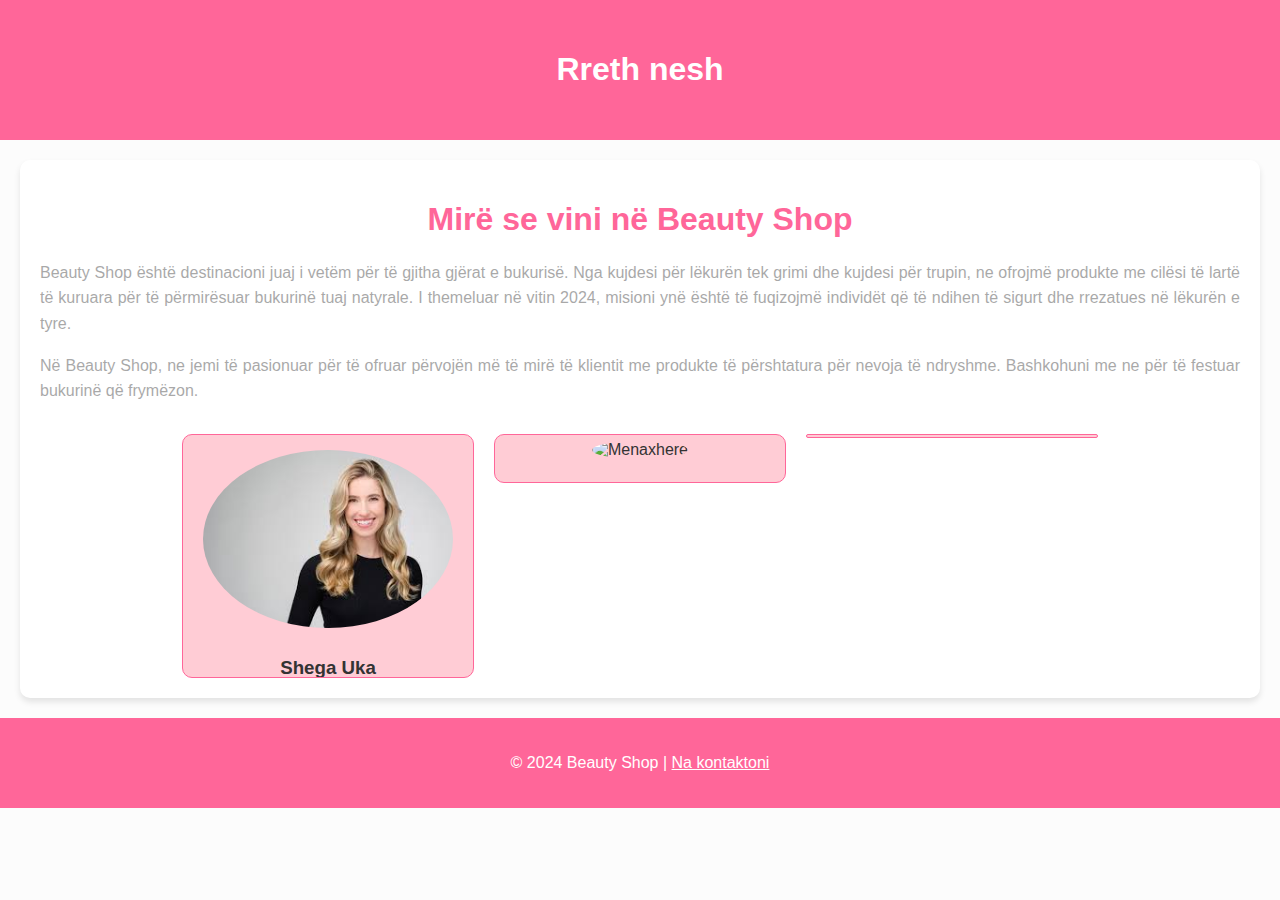
==== about-us.html @ e06b526c "about-us" ====
<!DOCTYPE html>
<html lang="en">
<head>
  <meta charset="UTF-8">
  <meta name="viewport" content="width=device-width, initial-scale=1.0">
  <title>Rreth nesh</title>
  <style>
    body {
      margin: 0;
      font-family: Verdana, Geneva, Tahoma, sans-serif;
      color: #333;
      background-color: #fcfcfc;
    }

    header, footer {
      background-color: #ff6699;
      color: white;
      text-align: center;
      padding: 20px;
    }

    .about-section {
      max-width: 1200px;
      margin: 20px auto;
      padding: 20px;
      background: #fff;
      box-shadow: 0 4px 6px rgba(0, 0, 0, 0.1);
      border-radius: 10px;
    }

    .about-section h1 {
      text-align: center;
      color: #ff6699;
    }

    .about-section p {
      line-height: 1.6;
      text-align: justify;
    }

    .team-container {
      display: flex;
      flex-wrap: wrap;
      justify-content: center;
      gap: 20px;
      margin-top: 30px;
    }

    .team-member {
      background: #ffccd5;
      border: 1px solid #ff6699;
      border-radius: 10px;
      text-align: center;
      padding: 20px;
      width: 250px;
      position: relative;
      overflow: hidden;
      transition: transform 0.3s ease;
    }

    .team-member:hover {
      transform: scale(1.05);
    }

    .team-member img {
      width: 100%;
      height: auto;
      border-radius: 50%;
      margin-bottom: 15px;
    }

    .team-member h3 {
      margin: 10px 0 5px;
      color: #333;
    }

    .team-member p {
      font-size: 0.9rem;
      color: #555;
    }

    .details-btn {
      position: absolute;
      bottom: -50px;
      left: 50%;
      transform: translateX(-50%);
      background: #ff6699;
      color: white;
      border: none;
      padding: 10px 20px;
      border-radius: 5px;
      cursor: pointer;
      opacity: 0;
      transition: all 0.3s ease;
    }

    .team-member:hover .details-btn {
      bottom: 20px;
      opacity: 1;
    }

    .scroll-top-btn {
      display: none;
      position: fixed;
      bottom: 20px;
      right: 20px;
      background-color: #ff6699;
      color: white;
      border: none;
      border-radius: 50%;
      padding: 15px;
      cursor: pointer;
      box-shadow: 0 4px 6px rgba(0, 0, 0, 0.2);
    }

    .scroll-top-btn:hover {
      background-color: #e60073;
    }
  </style>
  <script src="https://code.jquery.com/jquery-3.6.0.min.js"></script>
</head>
<body>

<header>
  <h1>Rreth nesh</h1>
</header>

<section class="about-section">
  <h1>Mirë se vini në Beauty Shop</h1>
  <p class="description">
    Beauty Shop është destinacioni juaj i vetëm për të gjitha gjërat e bukurisë. Nga kujdesi për lëkurën tek grimi dhe kujdesi për trupin, ne ofrojmë produkte me cilësi të lartë të kuruara për të përmirësuar bukurinë tuaj natyrale. I themeluar në vitin 2024, misioni ynë është të fuqizojmë individët që të ndihen të sigurt dhe rrezatues në lëkurën e tyre.
  </p>
  <p class="description">
    Në Beauty Shop, ne jemi të pasionuar për të ofruar përvojën më të mirë të klientit me produkte të përshtatura për nevoja të ndryshme. Bashkohuni me ne për të festuar bukurinë që frymëzon.
  </p>

  <div class="team-container">
    <div class="team-member">
      <img src="/img/CEO.jpg" alt="CEO">
      <h3>Shega Uka</h3>
      <p>CEO</p>
      <button class="details-btn" data-name="Jane Doe" data-role="CEO">Details</button>
    </div>
    <div class="team-member">
      <img src="/img/menaxhere.jpg" alt="Menaxhere">
      <h3>Elmira Selimi</h3>
      <p>Menaxhere</p>
      <button class="details-btn" data-name="Elmira Selimi" data-role="Menaxhere">Details</button>
    </div>
    <div class="team-member">
      <img src="/img/kontabilistfinanciar.jpg" alt="Kontabilist financiar">
      <h3>Dardan Shabani</h3>
      <p>Kontabilist financiar</p>
      <button class="details-btn" data-name="Dardan Shabani" data-role="Kontabilist financiar">Details</button>
    </div>
  </div>
</section>

<footer>
  <p>&copy; 2024 Beauty Shop | <a href="/contact.html" style="color: white;">Na kontaktoni</a></p>
</footer>

<button class="scroll-top-btn">↑</button>

<script>
  $(document).ready(function() {
    $('.details-btn').click(function() {
      const name = $(this).data('name');
      const role = $(this).data('role');
      alert(`${name} is our ${role}`);
    });

    $('.description').hide().fadeIn(1500);

    $('.team-member').hide();
    $('.team-member').each(function(index) {
      $(this).delay(300 * index).slideDown(1000); 
    });

    const $scrollTopBtn = $('.scroll-top-btn');
    $(window).scroll(function() {
      if ($(this).scrollTop() > 200) {
        $scrollTopBtn.fadeIn();
      } else {
        $scrollTopBtn.fadeOut();
      }
    });

    $scrollTopBtn.click(function() {
      $('html, body').animate({ scrollTop: 0 }, 600);
    });

    $('header').hover(
      function() {
        $(this).animate({ backgroundColor: '#e60073', padding: '30px' }, 500);
      },
      function() {
        $(this).animate({ backgroundColor: '#ff6699', padding: '20px' }, 500);
      }
    );
  });
</script>

</body>
</html>
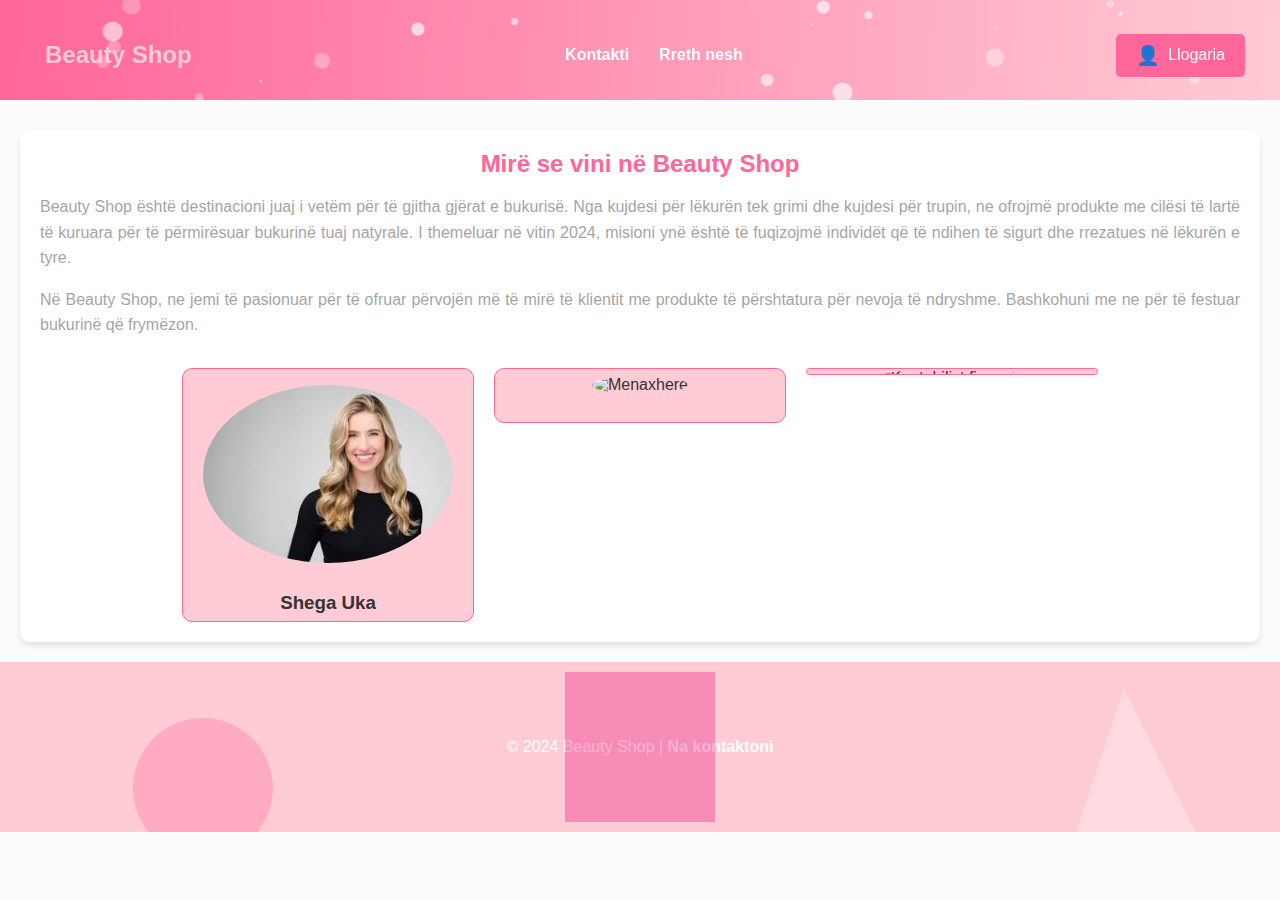
==== commit 8998fb8e: "Geolocation, css external edhe js tjt external" ====
--- a/about-us.html
+++ b/about-us.html
@@ -1,205 +1,282 @@
 <!DOCTYPE html>
 <html lang="en">
-<head>
-  <meta charset="UTF-8">
-  <meta name="viewport" content="width=device-width, initial-scale=1.0">
-  <title>Rreth nesh</title>
-  <style>
-    body {
-      margin: 0;
-      font-family: Verdana, Geneva, Tahoma, sans-serif;
-      color: #333;
-      background-color: #fcfcfc;
-    }
-
-    header, footer {
-      background-color: #ff6699;
-      color: white;
-      text-align: center;
-      padding: 20px;
-    }
-
-    .about-section {
-      max-width: 1200px;
-      margin: 20px auto;
-      padding: 20px;
-      background: #fff;
-      box-shadow: 0 4px 6px rgba(0, 0, 0, 0.1);
-      border-radius: 10px;
-    }
-
-    .about-section h1 {
-      text-align: center;
-      color: #ff6699;
-    }
-
-    .about-section p {
-      line-height: 1.6;
-      text-align: justify;
-    }
-
-    .team-container {
-      display: flex;
-      flex-wrap: wrap;
-      justify-content: center;
-      gap: 20px;
-      margin-top: 30px;
-    }
-
-    .team-member {
-      background: #ffccd5;
-      border: 1px solid #ff6699;
-      border-radius: 10px;
-      text-align: center;
-      padding: 20px;
-      width: 250px;
-      position: relative;
-      overflow: hidden;
-      transition: transform 0.3s ease;
-    }
-
-    .team-member:hover {
-      transform: scale(1.05);
-    }
-
-    .team-member img {
-      width: 100%;
-      height: auto;
-      border-radius: 50%;
-      margin-bottom: 15px;
-    }
-
-    .team-member h3 {
-      margin: 10px 0 5px;
-      color: #333;
-    }
-
-    .team-member p {
-      font-size: 0.9rem;
-      color: #555;
-    }
-
-    .details-btn {
-      position: absolute;
-      bottom: -50px;
-      left: 50%;
-      transform: translateX(-50%);
-      background: #ff6699;
-      color: white;
-      border: none;
-      padding: 10px 20px;
-      border-radius: 5px;
-      cursor: pointer;
-      opacity: 0;
-      transition: all 0.3s ease;
-    }
-
-    .team-member:hover .details-btn {
-      bottom: 20px;
-      opacity: 1;
-    }
-
-    .scroll-top-btn {
-      display: none;
-      position: fixed;
-      bottom: 20px;
-      right: 20px;
-      background-color: #ff6699;
-      color: white;
-      border: none;
-      border-radius: 50%;
-      padding: 15px;
-      cursor: pointer;
-      box-shadow: 0 4px 6px rgba(0, 0, 0, 0.2);
-    }
-
-    .scroll-top-btn:hover {
-      background-color: #e60073;
-    }
-  </style>
-  <script src="https://code.jquery.com/jquery-3.6.0.min.js"></script>
-</head>
-<body>
-
-<header>
-  <h1>Rreth nesh</h1>
-</header>
-
-<section class="about-section">
-  <h1>Mirë se vini në Beauty Shop</h1>
-  <p class="description">
-    Beauty Shop është destinacioni juaj i vetëm për të gjitha gjërat e bukurisë. Nga kujdesi për lëkurën tek grimi dhe kujdesi për trupin, ne ofrojmë produkte me cilësi të lartë të kuruara për të përmirësuar bukurinë tuaj natyrale. I themeluar në vitin 2024, misioni ynë është të fuqizojmë individët që të ndihen të sigurt dhe rrezatues në lëkurën e tyre.
-  </p>
-  <p class="description">
-    Në Beauty Shop, ne jemi të pasionuar për të ofruar përvojën më të mirë të klientit me produkte të përshtatura për nevoja të ndryshme. Bashkohuni me ne për të festuar bukurinë që frymëzon.
-  </p>
-
-  <div class="team-container">
-    <div class="team-member">
-      <img src="/img/CEO.jpg" alt="CEO">
-      <h3>Shega Uka</h3>
-      <p>CEO</p>
-      <button class="details-btn" data-name="Jane Doe" data-role="CEO">Details</button>
-    </div>
-    <div class="team-member">
-      <img src="/img/menaxhere.jpg" alt="Menaxhere">
-      <h3>Elmira Selimi</h3>
-      <p>Menaxhere</p>
-      <button class="details-btn" data-name="Elmira Selimi" data-role="Menaxhere">Details</button>
-    </div>
-    <div class="team-member">
-      <img src="/img/kontabilistfinanciar.jpg" alt="Kontabilist financiar">
-      <h3>Dardan Shabani</h3>
-      <p>Kontabilist financiar</p>
-      <button class="details-btn" data-name="Dardan Shabani" data-role="Kontabilist financiar">Details</button>
-    </div>
-  </div>
-</section>
-
-<footer>
-  <p>&copy; 2024 Beauty Shop | <a href="/contact.html" style="color: white;">Na kontaktoni</a></p>
-</footer>
-
-<button class="scroll-top-btn">↑</button>
-
-<script>
-  $(document).ready(function() {
-    $('.details-btn').click(function() {
-      const name = $(this).data('name');
-      const role = $(this).data('role');
-      alert(`${name} is our ${role}`);
-    });
-
-    $('.description').hide().fadeIn(1500);
-
-    $('.team-member').hide();
-    $('.team-member').each(function(index) {
-      $(this).delay(300 * index).slideDown(1000); 
-    });
-
-    const $scrollTopBtn = $('.scroll-top-btn');
-    $(window).scroll(function() {
-      if ($(this).scrollTop() > 200) {
-        $scrollTopBtn.fadeIn();
-      } else {
-        $scrollTopBtn.fadeOut();
-      }
-    });
-
-    $scrollTopBtn.click(function() {
-      $('html, body').animate({ scrollTop: 0 }, 600);
-    });
-
-    $('header').hover(
-      function() {
-        $(this).animate({ backgroundColor: '#e60073', padding: '30px' }, 500);
-      },
-      function() {
-        $(this).animate({ backgroundColor: '#ff6699', padding: '20px' }, 500);
-      }
-    );
-  });
-</script>
-
-</body>
+  <head>
+    <meta charset="UTF-8" />
+    <meta name="viewport" content="width=device-width, initial-scale=1.0" />
+    <title>Rreth nesh</title>
+    <style>
+      body {
+        margin: 0;
+        font-family: Verdana, Geneva, Tahoma, sans-serif;
+        color: #333;
+        background-color: #fcfcfc;
+      }
+
+      footer {
+        background-color: #ff6699;
+        color: white;
+        text-align: center;
+        padding: 20px;
+      }
+
+      .about-section {
+        max-width: 1200px;
+        margin: 20px auto;
+        padding: 20px;
+        background: #fff;
+        box-shadow: 0 4px 6px rgba(0, 0, 0, 0.1);
+        border-radius: 10px;
+      }
+
+      .about-section h1 {
+        text-align: center;
+        color: #ff6699;
+      }
+
+      .about-section p {
+        line-height: 1.6;
+        text-align: justify;
+      }
+
+      .team-container {
+        display: flex;
+        flex-wrap: wrap;
+        justify-content: center;
+        gap: 20px;
+        margin-top: 30px;
+      }
+
+      .team-member {
+        background: #ffccd5;
+        border: 1px solid #ff6699;
+        border-radius: 10px;
+        text-align: center;
+        padding: 20px;
+        width: 250px;
+        position: relative;
+        overflow: hidden;
+        transition: transform 0.3s ease;
+      }
+
+      .team-member:hover {
+        transform: scale(1.05);
+      }
+
+      .team-member img {
+        width: 100%;
+        height: auto;
+        border-radius: 50%;
+        margin-bottom: 15px;
+      }
+
+      .team-member h3 {
+        margin: 10px 0 5px;
+        color: #333;
+      }
+
+      .team-member p {
+        font-size: 0.9rem;
+        color: #555;
+      }
+
+      .details-btn {
+        position: absolute;
+        bottom: -50px;
+        left: 50%;
+        transform: translateX(-50%);
+        background: #ff6699;
+        color: white;
+        border: none;
+        padding: 10px 20px;
+        border-radius: 5px;
+        cursor: pointer;
+        opacity: 0;
+        transition: all 0.3s ease;
+      }
+
+      .team-member:hover .details-btn {
+        bottom: 20px;
+        opacity: 1;
+      }
+
+      .scroll-top-btn {
+        display: none;
+        position: fixed;
+        bottom: 20px;
+        right: 20px;
+        background-color: #ff6699;
+        color: white;
+        border: none;
+        border-radius: 50%;
+        padding: 15px;
+        cursor: pointer;
+        box-shadow: 0 4px 6px rgba(0, 0, 0, 0.2);
+      }
+
+      .scroll-top-btn:hover {
+        background-color: #e60073;
+      }
+    </style>
+    <link rel="stylesheet" href="headerandfooter.css" />
+    <script src="https://code.jquery.com/jquery-3.6.0.min.js"></script>
+  </head>
+  <body>
+    <header>
+      <canvas id="headerCanvas"></canvas>
+      <nav class="nav-container">
+        <h1><a class="header-link" href="/index.html">Beauty Shop</a></h1>
+        <ul>
+          <li><a href="/contact-us.html">Kontakti</a></li>
+          <li><a href="/about-us.html">Rreth nesh</a></li>
+        </ul>
+        <a class="header-link" href="/sign-up.html"
+          ><button id="signupBtn">
+            <span class="signup-icon">&#128100;</span> Llogaria
+          </button></a
+        >
+      </nav>
+    </header>
+
+    <section class="about-section">
+      <h1>Mirë se vini në Beauty Shop</h1>
+      <p class="description">
+        Beauty Shop është destinacioni juaj i vetëm për të gjitha gjërat e
+        bukurisë. Nga kujdesi për lëkurën tek grimi dhe kujdesi për trupin, ne
+        ofrojmë produkte me cilësi të lartë të kuruara për të përmirësuar
+        bukurinë tuaj natyrale. I themeluar në vitin 2024, misioni ynë është të
+        fuqizojmë individët që të ndihen të sigurt dhe rrezatues në lëkurën e
+        tyre.
+      </p>
+      <p class="description">
+        Në Beauty Shop, ne jemi të pasionuar për të ofruar përvojën më të mirë
+        të klientit me produkte të përshtatura për nevoja të ndryshme.
+        Bashkohuni me ne për të festuar bukurinë që frymëzon.
+      </p>
+
+      <div class="team-container">
+        <div class="team-member">
+          <img src="/img/CEO.jpg" alt="CEO" />
+          <h3>Shega Uka</h3>
+          <p>CEO</p>
+          <button class="details-btn" data-name="Shega Uka" data-role="CEO">
+            Details
+          </button>
+        </div>
+        <div class="team-member">
+          <img src="/img/menaxhere.jpg" alt="Menaxhere" />
+          <h3>Elmira Selimi</h3>
+          <p>Menaxhere</p>
+          <button
+            class="details-btn"
+            data-name="Elmira Selimi"
+            data-role="Menaxhere"
+          >
+            Details
+          </button>
+        </div>
+        <div class="team-member">
+          <img
+            src="/img/kontabilistfinanciar.jpg"
+            alt="Kontabilist financiar"
+          />
+          <h3>Dardan Shabani</h3>
+          <p>Kontabilist financiar</p>
+          <button
+            class="details-btn"
+            data-name="Dardan Shabani"
+            data-role="Kontabilist financiar"
+          >
+            Details
+          </button>
+        </div>
+      </div>
+    </section>
+
+    <footer>
+      <div class="footer-svg-container">
+        <!-- rreth -->
+        <svg
+          width="150"
+          height="150"
+          style="left: 10%; top: 30%; position: absolute"
+        >
+          <circle cx="75" cy="75" r="70" fill="#ff6699" />
+        </svg>
+        <!-- drejtkendesh -->
+        <svg
+          width="200"
+          height="200"
+          style="
+            left: 50%;
+            top: 50%;
+            transform: translate(-50%, -50%);
+            position: absolute;
+          "
+        >
+          <rect x="25" y="25" width="150" height="150" fill="#e60073" />
+        </svg>
+        <!-- trekendesh -->
+        <svg
+          width="200"
+          height="200"
+          style="right: 10%; top: 10%; position: absolute"
+        >
+          <polygon points="100,10 40,190 190,190" fill="#fff" />
+        </svg>
+      </div>
+      <p>
+        &copy; 2024 Beauty Shop | <a href="/contact-us.html">Na kontaktoni</a>
+      </p>
+    </footer>
+
+    <button class="scroll-top-btn">↑</button>
+
+    <script>
+      $(document).ready(function () {
+        $(".details-btn").click(function () {
+          const name = $(this).data("name");
+          const role = $(this).data("role");
+          alert(`${name} is our ${role}`);
+        });
+
+        $(".description").hide().fadeIn(1500);
+
+        $(".team-member").hide();
+        $(".team-member").each(function (index) {
+          $(this)
+            .delay(300 * index)
+            .slideDown(1000);
+        });
+
+        const $scrollTopBtn = $(".scroll-top-btn");
+        $(window).scroll(function () {
+          if ($(this).scrollTop() > 200) {
+            $scrollTopBtn.fadeIn();
+          } else {
+            $scrollTopBtn.fadeOut();
+          }
+        });
+
+        $scrollTopBtn.click(function () {
+          $("html, body").animate({ scrollTop: 0 }, 600);
+        });
+
+        $("header").hover(
+          function () {
+            $(this).animate(
+              { backgroundColor: "#e60073", padding: "5px" },
+              500
+            );
+          },
+          function () {
+            $(this).animate(
+              { backgroundColor: "#ff6699", padding: "10px" },
+              500
+            );
+          }
+        );
+      });
+    </script>
+    <script src="canvas.js"></script>
+  </body>
 </html>
--- a/headerandfooter.css
+++ b/headerandfooter.css
@@ -0,0 +1,164 @@
+      header {
+        position: sticky;
+        top: 0;
+        width: 100%;
+        z-index: 1000;
+        height: 100px;
+        display: flex;
+        align-items: center;
+        background-color: transparent;
+      }
+
+      .header-link {
+        text-decoration: none;
+        color: #ffccd5;
+      }
+      .header-link:active {
+        color: #ffccd5;
+        text-decoration: none;
+      }
+      .header-link:hover {
+        text-decoration: none;
+        cursor: pointer;
+      }
+
+      .header-link:visited {
+        color: #ffccd5;
+        text-decoration: none;
+      }
+
+      #headerCanvas {
+        position: absolute;
+        top: 0;
+        left: 0;
+        width: 100%;
+        height: 100px;
+        z-index: -1;
+      }
+
+      .nav-container {
+        display: flex;
+        justify-content: space-between;
+        align-items: center;
+        width: 100%;
+        max-width: 1200px;
+        margin: 0 auto;
+        padding: 0 20px;
+      }
+
+      h1 {
+        font-size: 1.5rem;
+        margin: 0;
+        color: #fff;
+      }
+
+      ul {
+        display: flex;
+        list-style: none;
+        padding: 0;
+        margin: 0;
+      }
+
+      ul li {
+        margin: 0 15px;
+      }
+
+      ul li a {
+        text-decoration: none;
+        color: #fff;
+        font-weight: bold;
+        font-size: 1rem;
+        transition: color 0.3s ease;
+      }
+
+      ul li a:hover {
+        color: #ffccd5;
+      }
+
+      #signupBtn {
+        display: flex;
+        align-items: center;
+        gap: 8px;
+        padding: 10px 20px;
+        font-size: 1rem;
+        color: #fff;
+        background-color: #ff6699;
+        border: none;
+        border-radius: 5px;
+        cursor: pointer;
+        transition: background-color 0.3s ease, transform 0.2s ease;
+      }
+
+      #signupBtn:hover {
+        background-color: #e60073;
+        transform: scale(1.05);
+      }
+
+      .signup-icon {
+        font-size: 1.2rem;
+      }
+
+      footer {
+        position: relative;
+        background-color: #ffccd5;
+        padding: 60px 20px;
+        text-align: center;
+        color: #fff;
+        overflow: hidden;
+      }
+
+      footer a {
+        color: #fff;
+        text-decoration: none;
+        font-weight: bold;
+        z-index: 10;
+      }
+
+      footer a:hover {
+        text-decoration: underline;
+      }
+
+      .footer-svg-container {
+        position: absolute;
+        top: 0;
+        left: 0;
+        width: 100%;
+        height: 100%;
+        overflow: hidden;
+      }
+
+      .footer-svg-container svg {
+        position: absolute;
+        opacity: 0.3;
+        animation: float 8s ease-in-out infinite;
+      }
+
+      .footer-svg-container svg:nth-child(1) {
+        left: 10%;
+        top: 20%;
+        animation-delay: 0s;
+      }
+
+      .footer-svg-container svg:nth-child(2) {
+        left: 50%;
+        top: 50%;
+        animation-delay: 2s;
+      }
+
+      .footer-svg-container svg:nth-child(3) {
+        left: 80%;
+        top: 10%;
+        animation-delay: 4s;
+      }
+
+      @keyframes float {
+        0% {
+          transform: translateY(0);
+        }
+        50% {
+          transform: translateY(-20px);
+        }
+        100% {
+          transform: translateY(0);
+        }
+      }
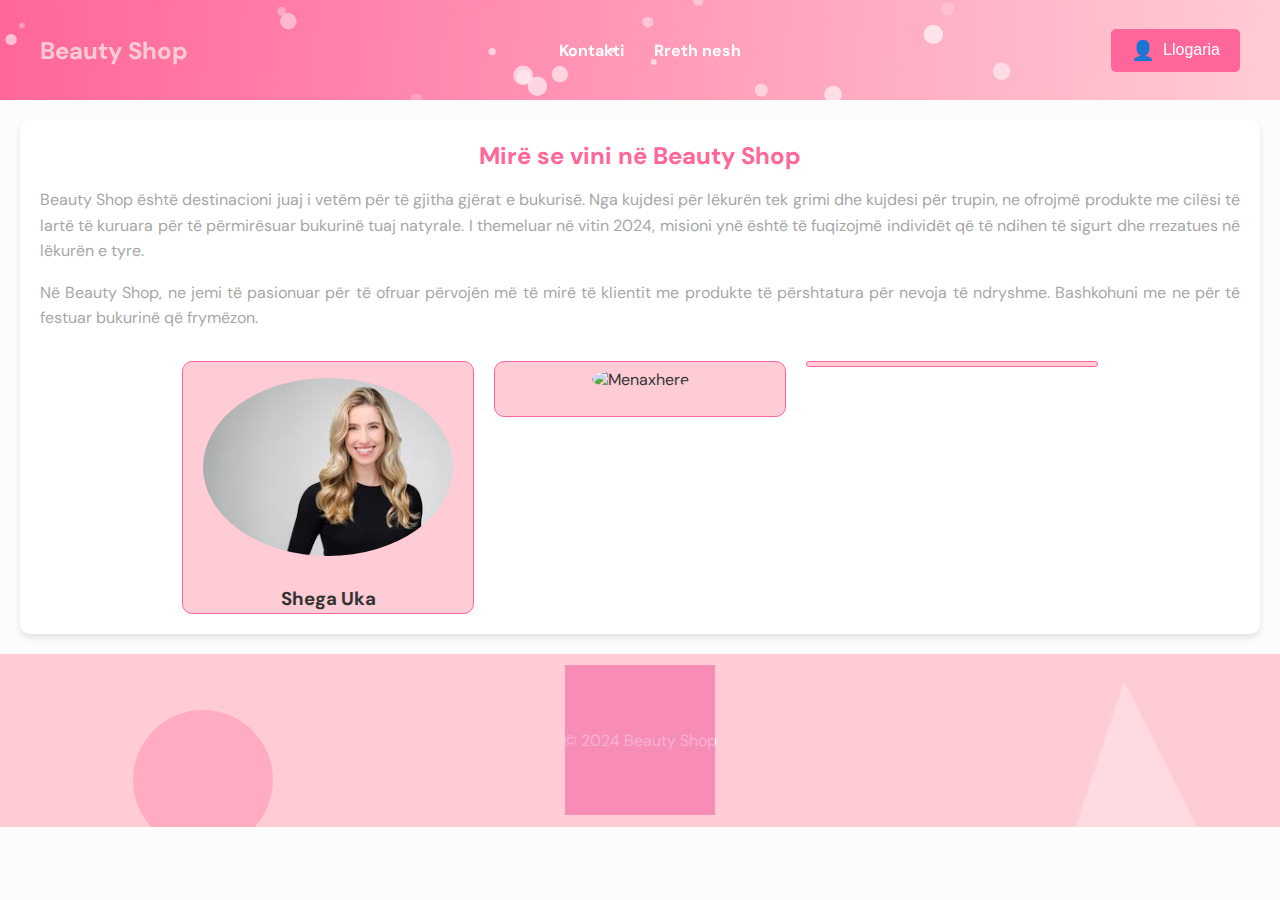
==== commit 1d56be5e: "Font change" ====
--- a/about-us.html
+++ b/about-us.html
@@ -5,9 +5,12 @@
     <meta name="viewport" content="width=device-width, initial-scale=1.0" />
     <title>Rreth nesh</title>
     <style>
+      @import url("https://fonts.googleapis.com/css2?family=DM+Sans:ital,opsz,wght@0,9..40,100..1000;1,9..40,100..1000&family=Rubik+Broken+Fax&family=Rubik+Lines&display=swap");
+    </style>
+    <style>
       body {
         margin: 0;
-        font-family: Verdana, Geneva, Tahoma, sans-serif;
+        font-family: "DM Sans", sans-serif;
         color: #333;
         background-color: #fcfcfc;
       }
@@ -225,7 +228,7 @@
         </svg>
       </div>
       <p>
-        &copy; 2024 Beauty Shop | <a href="/contact-us.html">Na kontaktoni</a>
+        &copy; 2024 Beauty Shop
       </p>
     </footer>
 
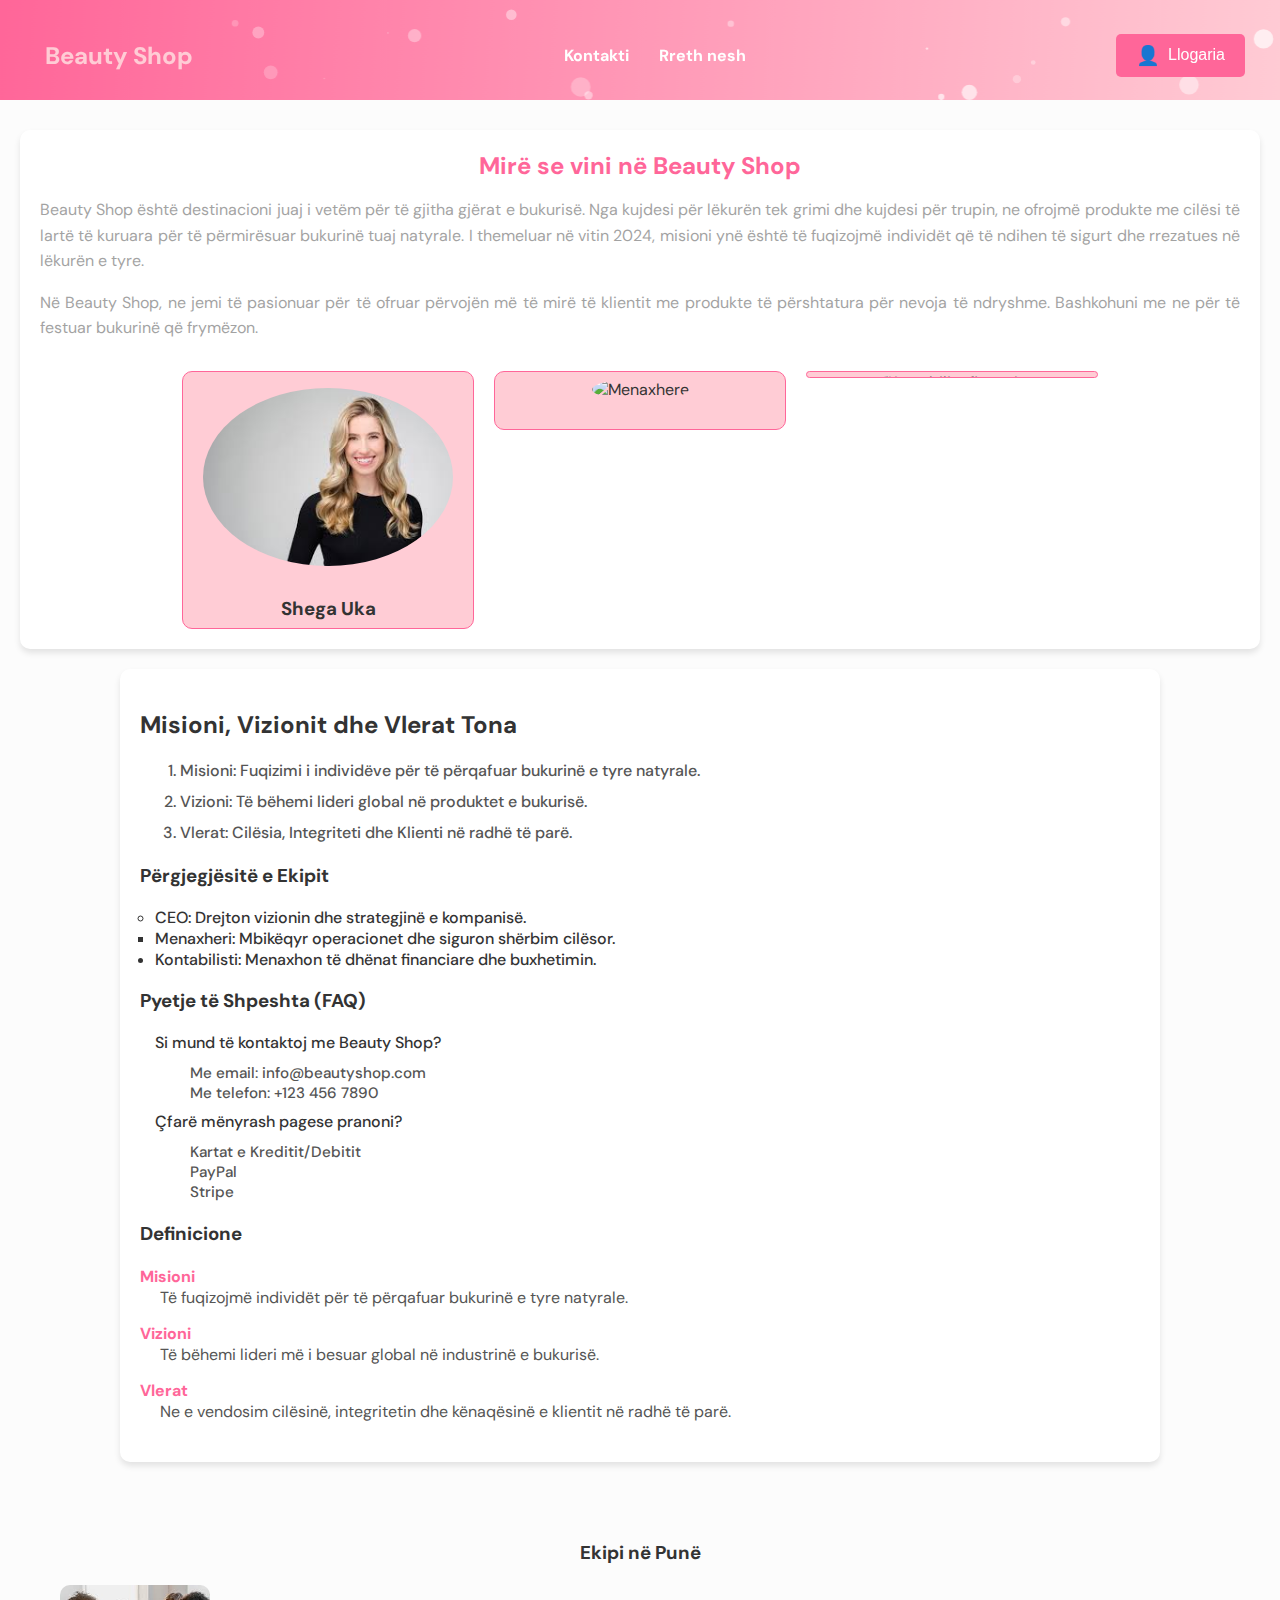
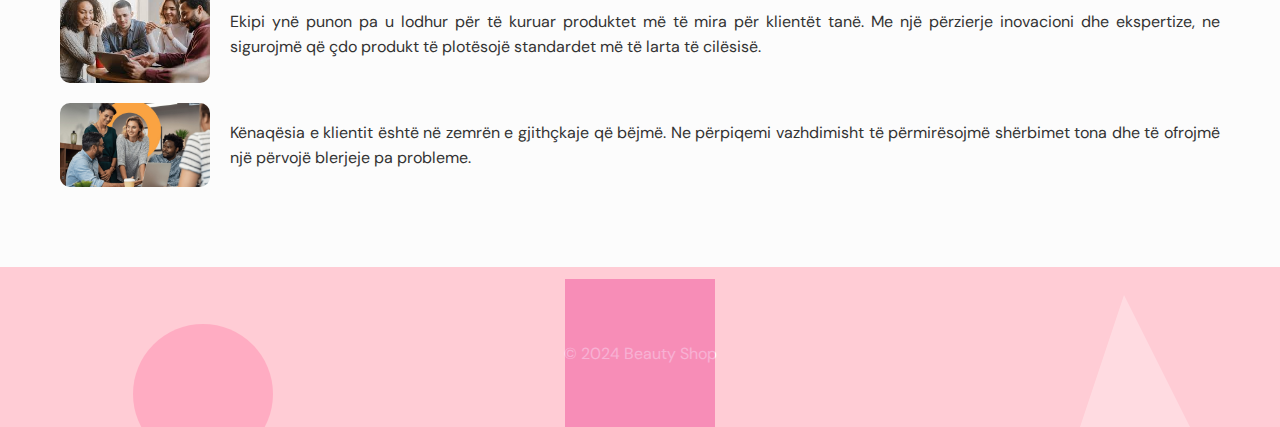
==== commit 2387f05b: "Kerkesat html listat" ====
--- a/about-us.html
+++ b/about-us.html
@@ -118,6 +118,139 @@
 
       .scroll-top-btn:hover {
         background-color: #e60073;
+      }
+      .additional-content {
+        max-width: 1000px;
+        margin: 20px auto;
+        padding: 20px;
+        background: #fff;
+        border-radius: 10px;
+        box-shadow: 0 4px 6px rgba(0, 0, 0, 0.1);
+      }
+
+      .additional-content h2 {
+        margin-bottom: 20px;
+      }
+
+      ol {
+        padding-left: 40px;
+        margin: 20px 0;
+      }
+
+      ol li {
+        margin-bottom: 10px;
+        color: #555;
+        font-weight: 500;
+      }
+
+      ul {
+        padding-left: 40px;
+        margin: 20px 0;
+      }
+
+      ul li {
+        margin-bottom: 10px;
+        font-weight: 500;
+        color: #333;
+      }
+
+      ul li ul {
+        margin-top: 10px;
+        padding-left: 20px;
+      }
+
+      ul li ul li {
+        font-size: 0.95rem;
+        color: #555;
+      }
+
+      dl {
+        margin: 20px 0;
+      }
+
+      dt {
+        font-weight: bold;
+        color: #ff6699;
+        margin-top: 15px;
+      }
+
+      dd {
+        margin-left: 20px;
+        color: #555;
+      }
+
+      .faq {
+        background: #f9f9f9;
+        padding: 20px;
+        border-radius: 10px;
+        margin-bottom: 20px;
+        box-shadow: 0 4px 6px rgba(0, 0, 0, 0.05);
+      }
+
+      .faq ul {
+        list-style: none;
+        padding: 0;
+      }
+
+      .faq ul li {
+        margin-bottom: 15px;
+      }
+
+      .faq ul li ul {
+        margin-top: 10px;
+        padding-left: 20px;
+      }
+
+      .faq ul li ul li {
+        margin-bottom: 10px;
+      }
+
+      .image-alignment {
+        margin: 40px auto;
+        padding: 20px;
+        max-width: 1200px;
+        box-sizing: border-box;
+      }
+
+      .image-alignment h3 {
+        text-align: center;
+        margin-bottom: 20px;
+      }
+
+      .team-content {
+        display: flex;
+        align-items: center;
+        gap: 20px;
+        margin-bottom: 20px;
+        flex-wrap: wrap;
+      }
+
+      .team-content img {
+        width: 150px;
+        height: auto;
+        border-radius: 10px;
+      }
+
+      .team-content p {
+        flex: 1;
+        line-height: 1.6;
+        text-align: justify;
+      }
+
+      @media (max-width: 768px) {
+        .team-content {
+          flex-direction: column;
+          text-align: center;
+        }
+
+        .team-content img {
+          margin: 0 auto;
+        }
+
+        .team-content p {
+          text-align: justify;
+          margin-top: 10px;
+        }
       }
     </style>
     <link rel="stylesheet" href="headerandfooter.css" />
@@ -194,6 +327,83 @@
         </div>
       </div>
     </section>
+    <section class="additional-content">
+      <h2>Misioni, Vizionit dhe Vlerat Tona</h2>
+      <ol>
+        <li>
+          Misioni: Fuqizimi i individëve për të përqafuar bukurinë e tyre
+          natyrale.
+        </li>
+        <li>Vizioni: Të bëhemi lideri global në produktet e bukurisë.</li>
+        <li>Vlerat: Cilësia, Integriteti dhe Klienti në radhë të parë.</li>
+      </ol>
+
+      <h3>Përgjegjësitë e Ekipit</h3>
+      <ul style="list-style-type: circle">
+        <li>CEO: Drejton vizionin dhe strategjinë e kompanisë.</li>
+      </ul>
+      <ul style="list-style-type: square">
+        <li>Menaxheri: Mbikëqyr operacionet dhe siguron shërbim cilësor.</li>
+      </ul>
+      <ul style="list-style-type: disc">
+        <li>Kontabilisti: Menaxhon të dhënat financiare dhe buxhetimin.</li>
+      </ul>
+
+      <h3>Pyetje të Shpeshta (FAQ)</h3>
+      <ul style="display: flex; flex-direction: column">
+        <li>
+          Si mund të kontaktoj me Beauty Shop?
+          <ul style="display: flex; flex-direction: column">
+            <li>Me email: info@beautyshop.com</li>
+            <li>Me telefon: +123 456 7890</li>
+          </ul>
+        </li>
+        <li style="margin-top: 8px">
+          Çfarë mënyrash pagese pranoni?
+          <ul style="display: flex; flex-direction: column">
+            <li>Kartat e Kreditit/Debitit</li>
+            <li>PayPal</li>
+            <li>Stripe</li>
+          </ul>
+        </li>
+      </ul>
+
+      <h3>Definicione</h3>
+      <dl>
+        <dt>Misioni</dt>
+        <dd>
+          Të fuqizojmë individët për të përqafuar bukurinë e tyre natyrale.
+        </dd>
+        <dt>Vizioni</dt>
+        <dd>Të bëhemi lideri më i besuar global në industrinë e bukurisë.</dd>
+        <dt>Vlerat</dt>
+        <dd>
+          Ne e vendosim cilësinë, integritetin dhe kënaqësinë e klientit në
+          radhë të parë.
+        </dd>
+      </dl>
+    </section>
+
+    <section class="image-alignment">
+      <h3>Ekipi në Punë</h3>
+      <div class="team-content">
+        <img src="/img/team-left.jpg" alt="Ekipi në të majtë" />
+        <p>
+          Ekipi ynë punon pa u lodhur për të kuruar produktet më të mira për
+          klientët tanë. Me një përzierje inovacioni dhe ekspertize, ne
+          sigurojmë që çdo produkt të plotësojë standardet më të larta të
+          cilësisë.
+        </p>
+      </div>
+      <div class="team-content">
+        <img src="/img/team-right.jpg" alt="Ekipi në të djathtë" />
+        <p>
+          Kënaqësia e klientit është në zemrën e gjithçkaje që bëjmë. Ne
+          përpiqemi vazhdimisht të përmirësojmë shërbimet tona dhe të ofrojmë
+          një përvojë blerjeje pa probleme.
+        </p>
+      </div>
+    </section>
 
     <footer>
       <div class="footer-svg-container">
@@ -227,9 +437,7 @@
           <polygon points="100,10 40,190 190,190" fill="#fff" />
         </svg>
       </div>
-      <p>
-        &copy; 2024 Beauty Shop
-      </p>
+      <p>&copy; 2024 Beauty Shop</p>
     </footer>
 
     <button class="scroll-top-btn">↑</button>
